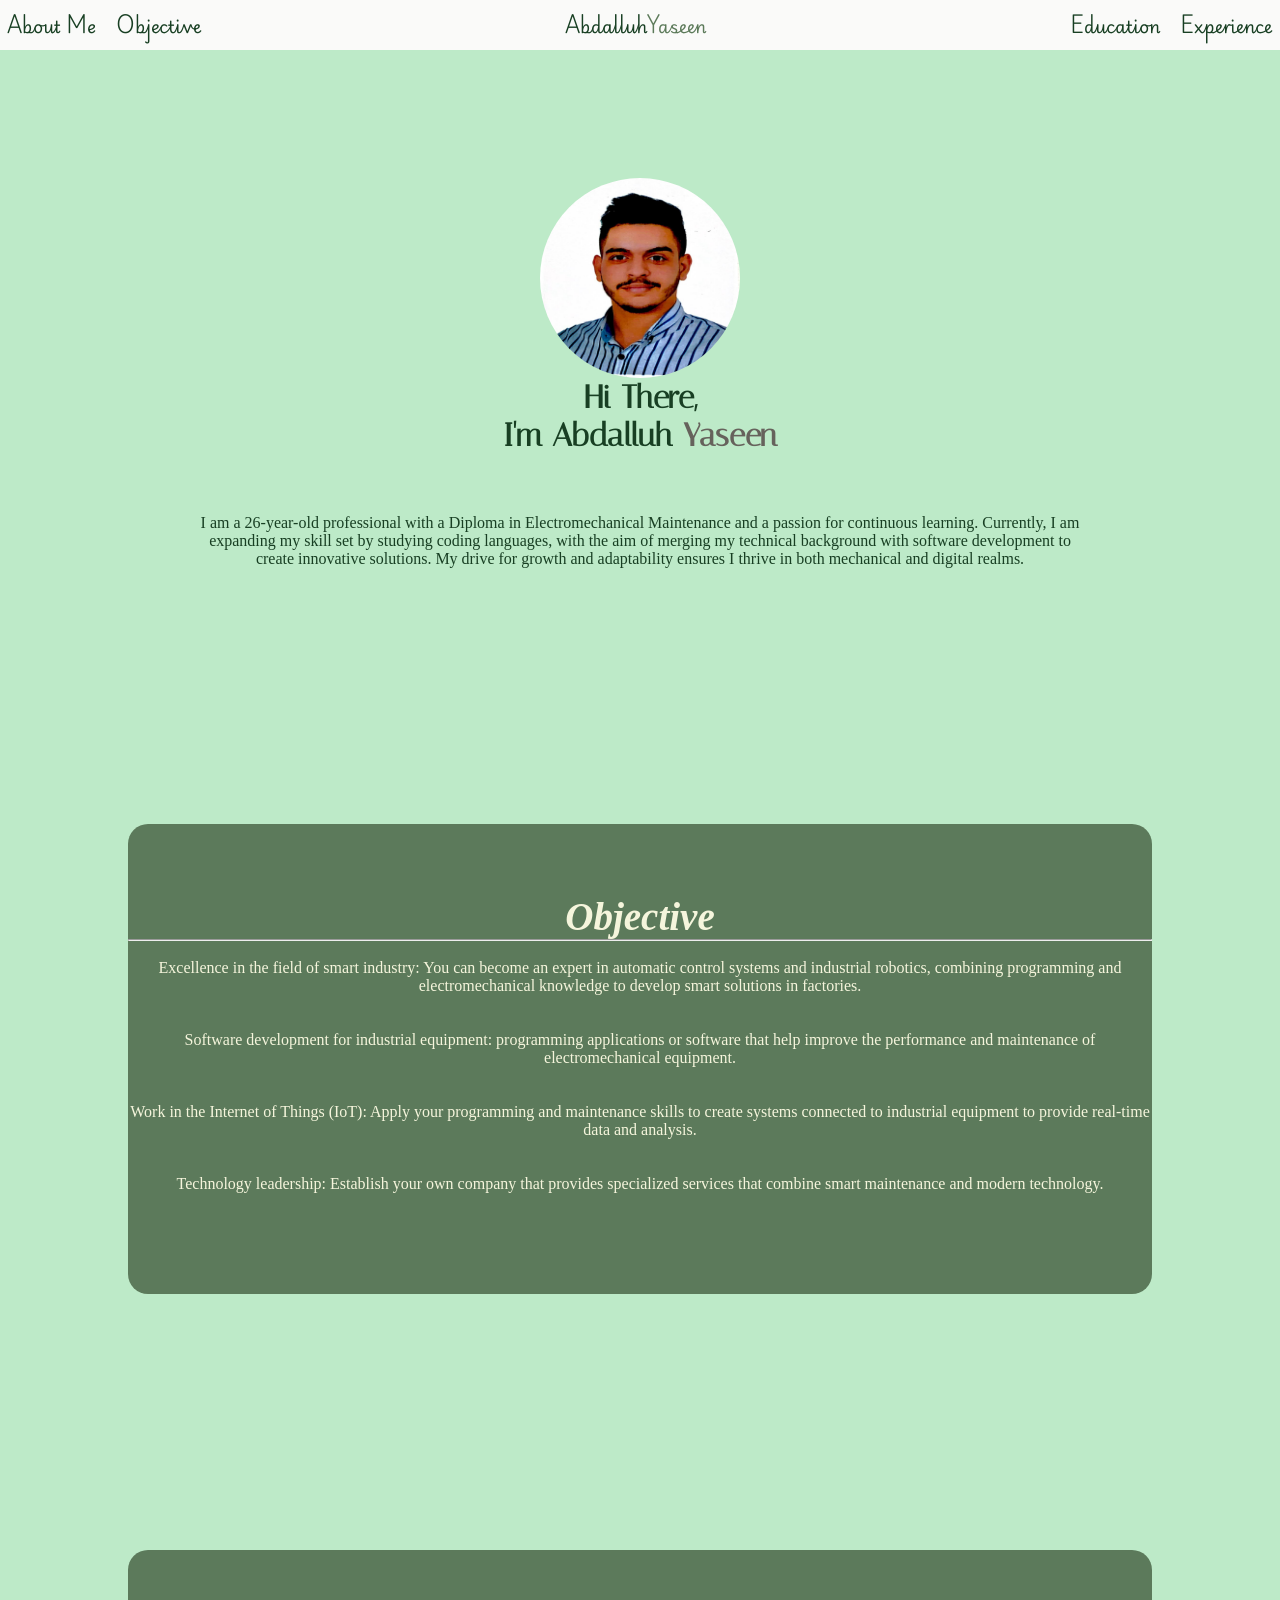
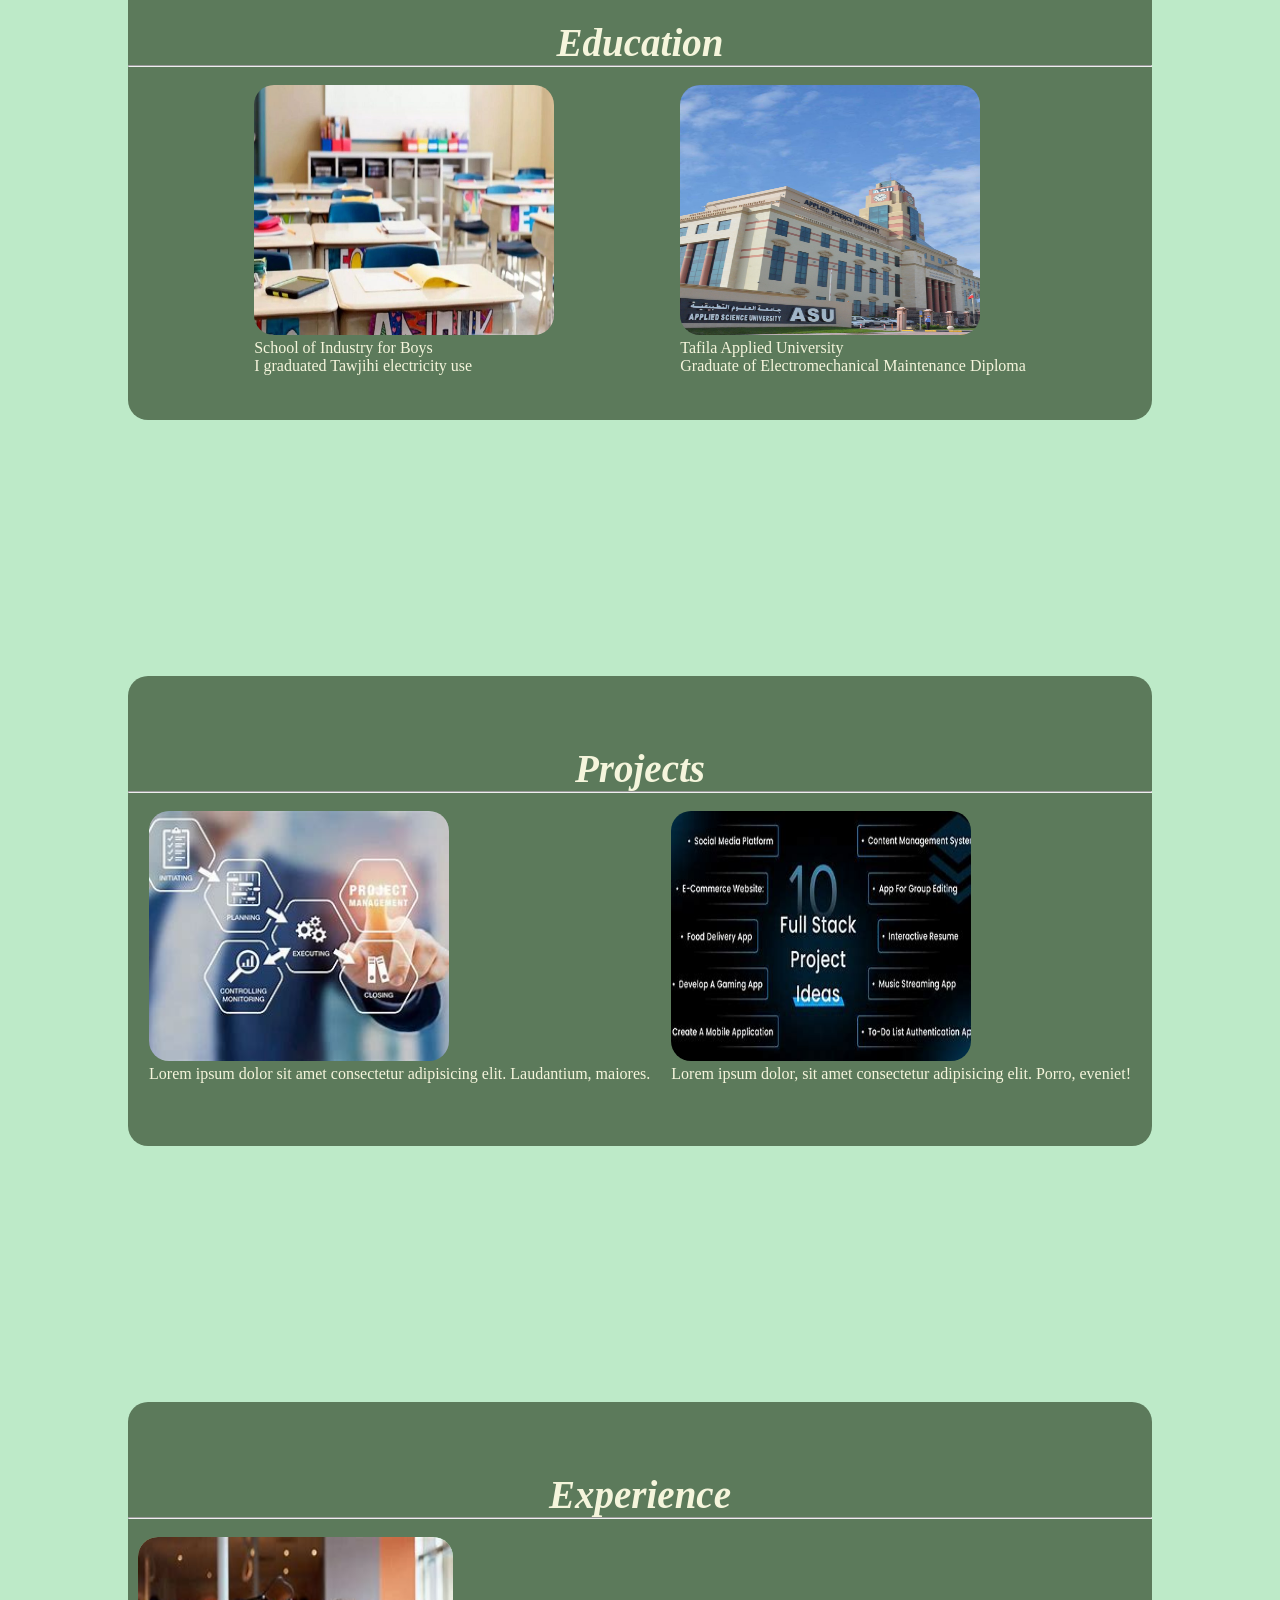
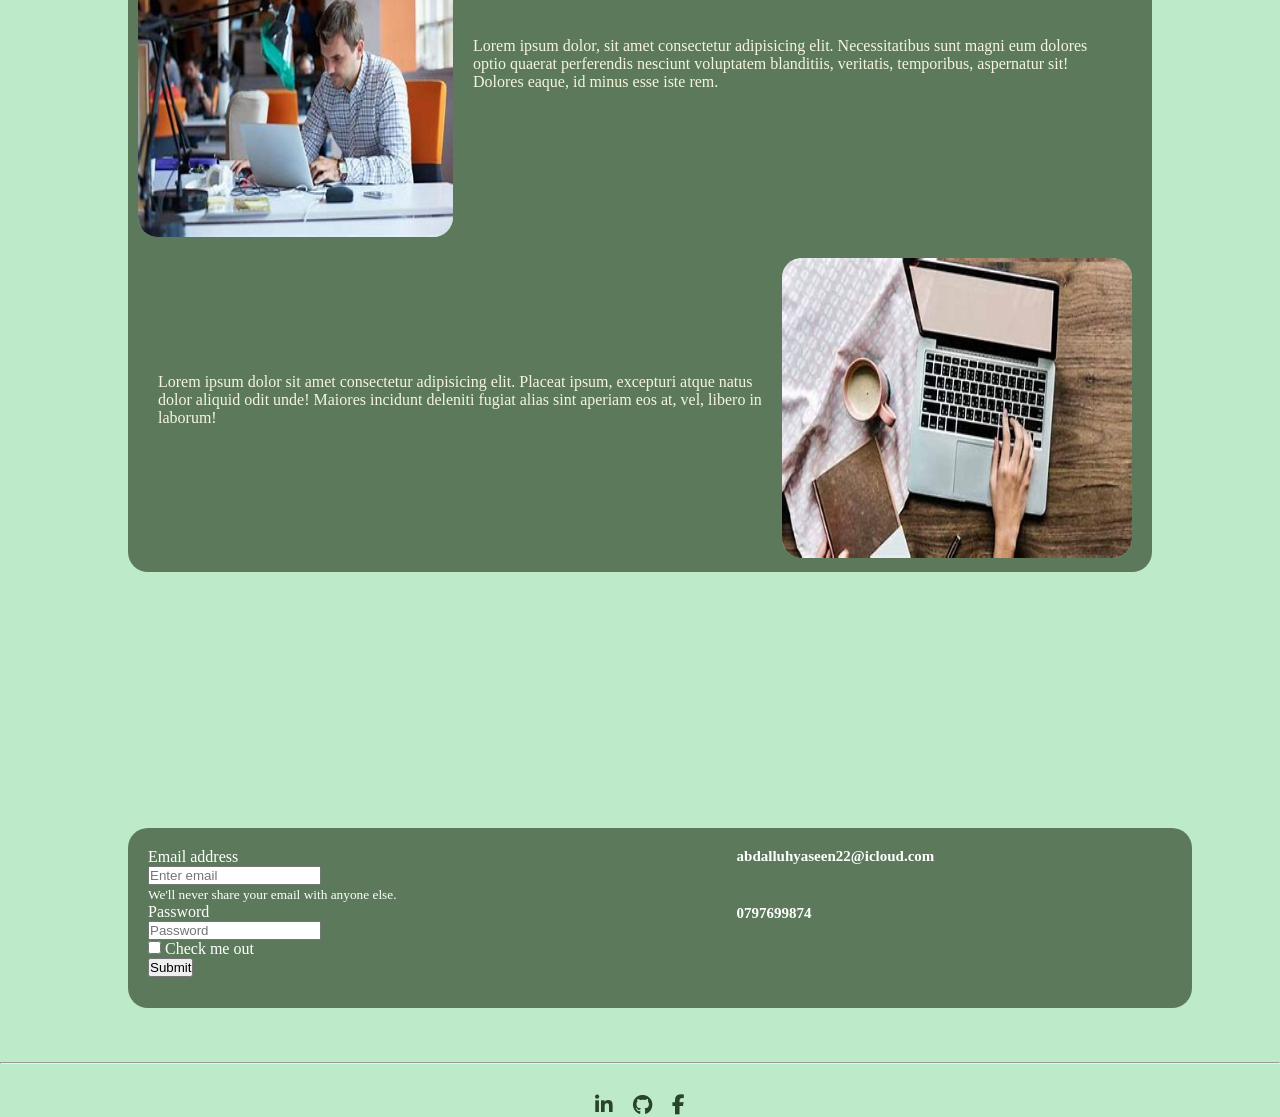
==== index.html @ 4212daca "finish my project 2" ====
<!DOCTYPE html>
<html lang="en">
<head>
    <meta charset="UTF-8">
    <meta name="viewport" content="width=device-width, initial-scale=1.0">
    <title>My Project</title>
    <link rel="stylesheet" href="style1.css">
    <link rel="preconnect" href="https://fonts.googleapis.com">
<link rel="preconnect" href="https://fonts.gstatic.com" crossorigin>
<link href="https://fonts.googleapis.com/css2?family=Playwrite+FR+Moderne:wght@100..400&display=swap" rel="stylesheet">
<link rel="preconnect" href="https://fonts.googleapis.com">
<link rel="preconnect" href="https://fonts.gstatic.com" crossorigin>
<link href="https://fonts.googleapis.com/css2?family=Italiana&display=swap" rel="stylesheet">
<link rel="stylesheet" href="https://cdnjs.cloudflare.com/ajax/libs/font-awesome/6.7.2/css/all.min.css" integrity="sha512-Evv84Mr4kqVGRNSgIGL/F/aIDqQb7xQ2vcrdIwxfjThSH8CSR7PBEakCr51Ck+w+/U6swU2Im1vVX0SVk9ABhg==" crossorigin="anonymous" referrerpolicy="no-referrer" />

</head>
<body>
    <div class="navbar">
        <div class="about"> 
              <a href="">About Me</a>
              <a href="">Objective</a></div>
        <div class="name"><span class="bold">Abdalluh</span><span class="lite">Yaseen</span>
        </div>
        <div class="bar">
            <a href="">Education </a>
            <a href="">Experience</a>
        </div>
    </div>
    <div class="header">
        <img src="/images/WhatsApp Image 2024-12-25 at 10.26.24_e143cb9f.jpg"> 
        <div>
        <h1>Hi There,<br>I'm Abdalluh <b class="yaseen">Yaseen</b></h1></div>
        <p class="small">I am a 26-year-old professional with a Diploma in Electromechanical Maintenance and a passion for continuous learning. Currently, I am expanding my skill set by studying coding languages, with the aim of merging my technical background with software development to create innovative solutions. My drive for growth and adaptability ensures I thrive in both mechanical and digital realms.

        </p>

        </div>
    </div>
    <div class="Objective">
        <h1 style="text-align: center; color: beige; font-style: italic; font-size: 39px;">Objective<hr></h1> <br>
<ol>
<li>Excellence in the field of smart industry: You can become an expert in automatic control systems and industrial robotics, combining programming and electromechanical knowledge to develop smart solutions in factories.</li><br><br>
<li>Software development for industrial equipment: programming applications or software that help improve the performance and maintenance of electromechanical equipment.</li><br><br>
<li>Work in the Internet of Things (IoT): Apply your programming and maintenance skills to create systems connected to industrial equipment to provide real-time data and analysis.</li><br><br>
<li>Technology leadership: Establish your own company that provides specialized services that combine smart maintenance and modern technology.</li>

</ol>














        
    </div>
<div class="Education">
<h1 style="text-align: center; color: beige; font-style: italic; font-size: 39px;">Education<hr></h1> <br>
<div class="between">
<div class="card1">
<img src="/images/3.jpg" > <br>School of Industry for Boys <br>I graduated Tawjihi electricity use
</div>
<div class="card2">
<img src="/images/5.jpeg"><br>Tafila Applied University  <br>Graduate of Electromechanical Maintenance Diploma
</div>
</div>
</div>
<div class="Education">
    <h1 style="text-align: center; color: beige; font-style: italic; font-size: 39px;">Projects<hr></h1> <br>
    <div class="between">
    <div class="card1">
    <img src="/images/25.jpeg" > <br>Lorem ipsum dolor sit amet consectetur adipisicing elit. Laudantium, maiores.
    </div>
    <div class="card2">
    <img src="/images/30.jpeg"><br>Lorem ipsum dolor, sit amet consectetur adipisicing elit. Porro, eveniet!
    </div>
    </div>
    </div>
    <div class="career">
        <h1 style="text-align: center; color: beige; font-style: italic; font-size: 39px;">Experience<hr></h1> <br>
        <div class="first"> <div class="career1"><img class="in" src="/images/OIP.jpeg"></div> <p>Lorem ipsum dolor, sit amet consectetur adipisicing elit. Necessitatibus sunt magni eum dolores optio quaerat perferendis nesciunt voluptatem blanditiis, veritatis, temporibus, aspernatur sit! Dolores eaque, id minus esse iste rem.</p></div><br><br>
       <div class="first2"><p>Lorem ipsum dolor sit amet consectetur adipisicing elit. Placeat ipsum, excepturi atque natus dolor aliquid odit unde! Maiores incidunt deleniti fugiat alias sint aperiam eos at, vel, libero in laborum!</p><div class="career2"> <img class="in" src="images/OIP (1).jpeg"></div></div>  
    
    </div>
  <div class="contact">
<div class="contact1">
    <form>
        <div class="form-group">
          <label for="exampleInputEmail1">Email address <br></label>
          <input type="email" class="form-control" id="exampleInputEmail1" aria-describedby="emailHelp" placeholder="Enter email">
          <small id="emailHelp" class="form-text text-muted"><br> We'll never share your email with anyone else.</small>
        </div>
        <div class="form-group">
          <label for="exampleInputPassword1">Password</label><br>
          <input type="password" class="form-control" id="exampleInputPassword1" placeholder="Password">
        </div>
        <div class="form-group form-check">
          <input type="checkbox" class="form-check-input" id="exampleCheck1">
          <label class="form-check-label" for="exampleCheck1">Check me out</label>
        </div>
        <button type="submit" class="btn btn-primary">Submit</button>
      </form>
<div class="contact2">
<h2>abdalluhyaseen22@icloud.com</h2>
<h2>0797699874</h2>
</div>



</div>






  </div>
    <br><br><br><hr>
<div class="Footer">

<div class="social"><a href="https://www.linkedin.com/feed/" target="_blank"><i class="fa-brands fa-linkedin-in"></i></a>
    <a href="https://github.com/abdalluhyaseen" target="_blank"><i class="fa-brands fa-github"></i></a>
    <a href="https://www.facebook.com/profile.php?id=100076583322392" target="_blank"><i class="fa-brands fa-facebook-f"></i></a>
</div>
</div>

<script src="https://cdn.jsdelivr.net/npm/bootstrap@5.3.3/dist/js/bootstrap.bundle.min.js" integrity="sha384-YvpcrYf0tY3lHB60NNkmXc5s9fDVZLESaAA55NDzOxhy9GkcIdslK1eN7N6jIeHz" crossorigin="anonymous"></script>
<script src="https://cdn.jsdelivr.net/npm/bootstrap@5.3.3/dist/js/bootstrap.bundle.min.js" integrity="sha384-YvpcrYf0tY3lHB60NNkmXc5s9fDVZLESaAA55NDzOxhy9GkcIdslK1eN7N6jIeHz" crossorigin="anonymous"></script>
</body>
</html>
---- style1.css ----
*{
    margin: 0%;
    padding: 0%;
 /* box-sizing: border-box; */
}
/* 
اخضر فاتح: #bdeac8
#183f23 : اخضر غامق
#5c7a5a : دارك اخضر
#66625c : بني فاتح
*/
body{
    background-color: #bdeac8;
    scroll-behavior: smooth;
}
.about{
    display: flex;
    gap: 20px;
}

.bar{
    display: flex;
    gap: 20px;
}
.navbar{
    display: flex;
    background-color: #fafaf9;
    font-family: "Playwrite FR Moderne", serif;
    justify-content: space-between;
    font-size: 17px;
    padding: 7px;
}
.navbar a{
    text-decoration: none;
    color: #183f23;

}
.bold{
    font-weight: bold;
    color: #183f23;
}
.lite{
    color: #5c7a5a;

}
.header{
    color: #183f23;
    display: flex;
    justify-content: center;
    flex-direction: column;
    align-items: center;
    text-align: center;
    margin-top: 10%;
    font-family: "Italiana", serif;
}
.header img{
    height: 200px;
    width: 200px;
    border-radius: 50%;
}
.yaseen{
    color: #66625c;
    font-family: "Italiana", serif;
}
.small{
    color: #183f23;
    font-family: Georgia, 'Times New Roman', Times, serif;
    padding-top: 60px;
    margin-left: 190px;
    margin-right: 190px;
}

.Objective{
    background-color: #5c7a5b;
    width: 80%;
    margin-left: 10%;
    margin-right: 10%;
    height: 400px;
    margin-top: 20%;
    padding-top: 70px;
    border-radius: 20px;
  
}
.Objective ol li{
text-align: center;
color:beige ;
list-style: none;
}
.Education{
    background-color: #5c7a5b;
    width: 80%;
    margin-left: 10%;
    margin-right: 10%;
    height: 400px;
    margin-top: 20%;
    padding-top: 70px;
    border-radius: 20px;
}
.between{
display: flex;
justify-content: space-evenly;
color: beige;
}

.card1 img{
    height: 250px;
    width: 300px;
    border-radius: 20px;
}

.card2 img{
    height: 250px;
    width: 300px;
    border-radius: 20px;
}
.career{
    background-color: #5c7a5b;
    width: 80%;
    margin-left: 10%;
    margin-right: 10%;
    height: 700px;
    margin-top: 20%;
    padding-top: 70px;
    border-radius: 20px;
}
.career1{
    background-color: #a9e1a7;
    margin-left: 10px;
    margin-right: 20px;
    height: 300px;
    width:550px;
    border-radius: 20px;
}
.career1 img{
    height:300px;
    width:315px;
    border-radius: 20px;
}
.career2{
    background-color: #a9e1a7;
    height: 300px;
    width:550px;
    margin-left: 10px;
    margin-right: 20px;
    border-radius: 20px;
position: relative;
bottom: 15px;
}
.career2 img{
    height:300px;
    width:350px;
    border-radius: 20px;
}
.first{
    display: flex;
    flex-direction: row;
}
.first p{
    color: beige;
    margin-top: 100px;
    margin-right: 30px;
}
.social{
    margin-top: 30px;
    display: flex;
    gap: 20px;

}
.social a{
    color:#2a4429;
    font-size: 20px;

}
.social a:hover{
    color:#2a4429;
    font-size: 20px;
    transform: scale(1.2);
    transition:0.3s ease-in-out;

}
.first2{
    display: flex;
    flex-direction: row;
    width: 100%;
}
.first2 p{
    color: beige;
    margin-top: 100px;
    margin-left: 30px;
}








@media (max-width: 800px){
    .navbar a{
   display: none;
    }
    .name{
       margin-right: 70%;
    }
    .small{
        margin-left: 1%;
        margin-right: 1%;
    }

    .Objective{
        height: 600px;
    }
    .between{
      display: grid;
      grid-template-rows: repeat(2,155px);
    }
     .card1 img{
        width: 100px;
        height: 100px;
    } 
    .card2 img{
        width: 100px;
        height: 100px;
    } 
.card2{
display: grid;
justify-items: center;
text-align: center;
} 
.card1{
    display: grid;
justify-items: center;
} 
.career{
display: grid;
grid-template-rows: repeat(3,1fr);
grid-template-columns:350px ;
}
.career1 img{
    width: 100px;
    height: 100px;
}
.career1{
    width:200px;
    height: 100px;
}
.career2 img{
    width: 100px;
    height: 100px;
}
.career2{
    width:200px;
    height: 100px;
}
}
.contact{
background-color: #5c7a5b;
width: 80%;
color: white;
margin-left: 10%;
margin-right: 10%;
height: 140px;
margin-top: 20%;
padding: 20px;
border-radius: 20px;
display: flex;
justify-content: space-between;

}
.contact1{
    display: flex;
   flex-direction: row;
   gap: 340px;
}
.contact2{
    display: flex;
    flex-direction: column;
    font-size: 10px;
    gap: 40px;
}

@media(max-width: 800px){

.contact1{
display: flex;
grid-template-rows: repeat(2,1fr);
gap: 10px;
flex-direction: row;
}
.contact2{
display: flex;
flex-direction: column;
font-size: 9px;
gap: 2px;
}





}





.Footer{
   display: flex;
justify-content: center;
justify-items: center;
position: relative;

}
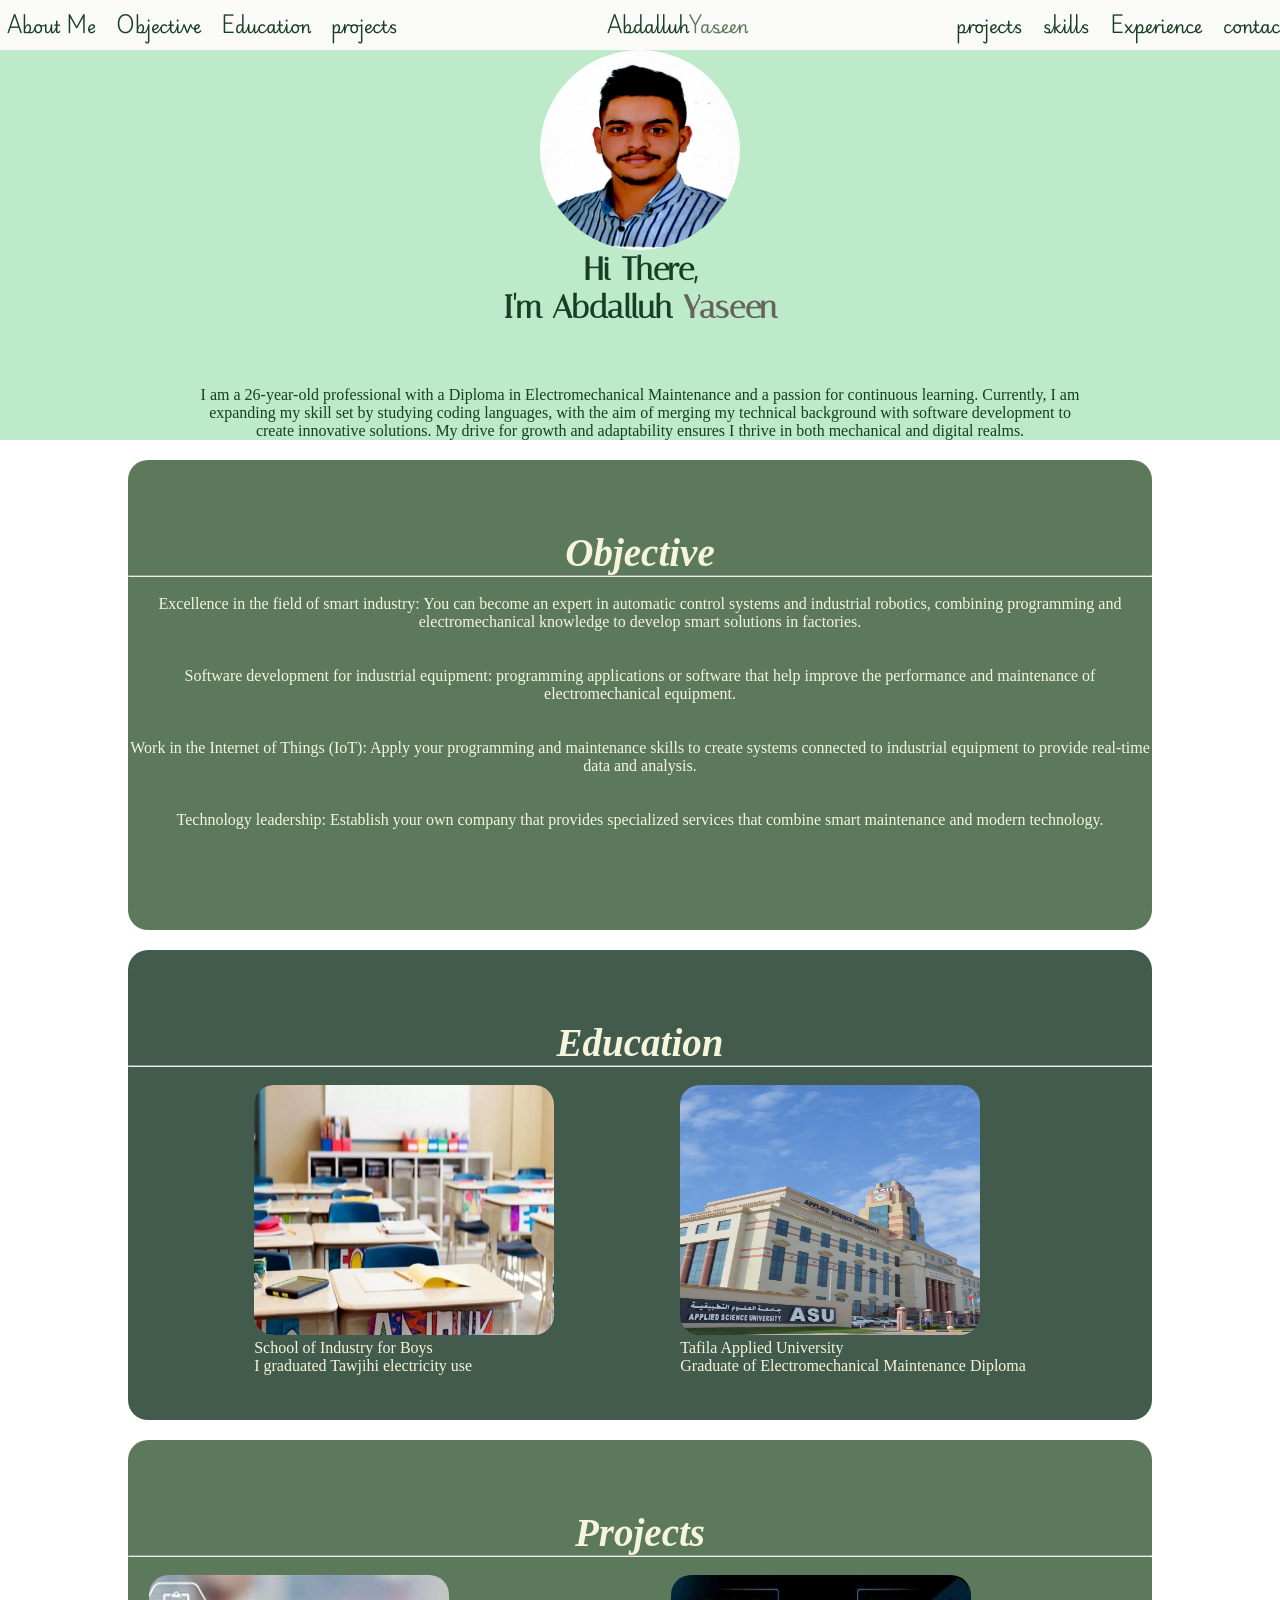
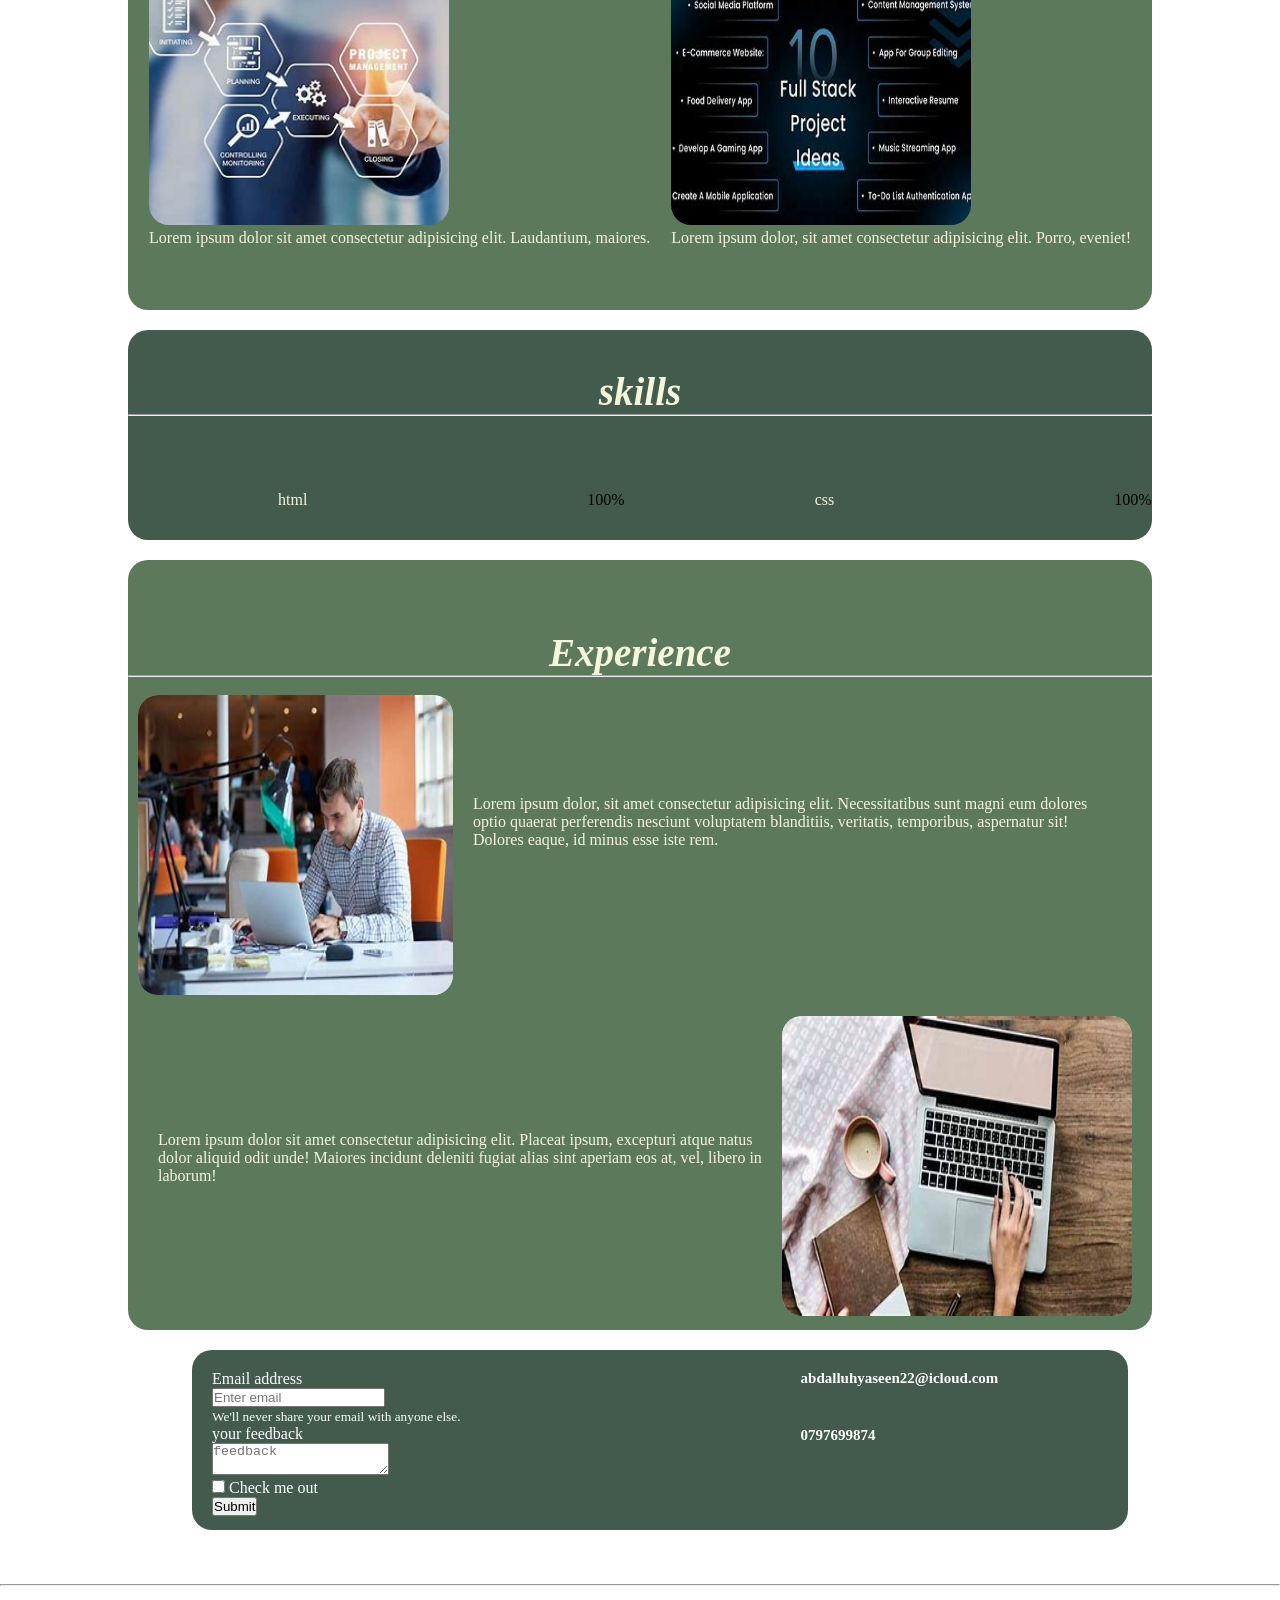
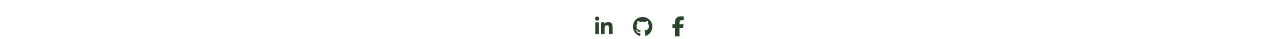
==== commit f1d8d04f: "finish" ====
--- a/index.html
+++ b/index.html
@@ -4,7 +4,7 @@
     <meta charset="UTF-8">
     <meta name="viewport" content="width=device-width, initial-scale=1.0">
     <title>My Project</title>
-    <link rel="stylesheet" href="style1.css">
+    <link rel="stylesheet" href="style.css">
     <link rel="preconnect" href="https://fonts.googleapis.com">
 <link rel="preconnect" href="https://fonts.gstatic.com" crossorigin>
 <link href="https://fonts.googleapis.com/css2?family=Playwrite+FR+Moderne:wght@100..400&display=swap" rel="stylesheet">
@@ -17,16 +17,24 @@
 <body>
     <div class="navbar">
         <div class="about"> 
-              <a href="">About Me</a>
-              <a href="">Objective</a></div>
+          
+              <a href="#about-me">About Me</a>
+              <a href="#objective">Objective</a>
+              <a href="#Education">Education </a>
+              <a href="#Projects">projects </a>
+              </div>
+              
         <div class="name"><span class="bold">Abdalluh</span><span class="lite">Yaseen</span>
         </div>
         <div class="bar">
-            <a href="">Education </a>
-            <a href="">Experience</a>
+          <a href="#Projects">projects</a>
+          <a href="#skills">skills</a>
+            <a href="#Experience">Experience</a>
+            <a href="#contact">contact</a>
+
         </div>
     </div>
-    <div class="header">
+    <div id="about-me" class="header">
         <img src="/images/WhatsApp Image 2024-12-25 at 10.26.24_e143cb9f.jpg"> 
         <div>
         <h1>Hi There,<br>I'm Abdalluh <b class="yaseen">Yaseen</b></h1></div>
@@ -36,33 +44,18 @@
 
         </div>
     </div>
-    <div class="Objective">
-        <h1 style="text-align: center; color: beige; font-style: italic; font-size: 39px;">Objective<hr></h1> <br>
+    <div id="objective" class="Objective">
+        <h1 class="on-inline">Objective<hr></h1> <br>
 <ol>
 <li>Excellence in the field of smart industry: You can become an expert in automatic control systems and industrial robotics, combining programming and electromechanical knowledge to develop smart solutions in factories.</li><br><br>
 <li>Software development for industrial equipment: programming applications or software that help improve the performance and maintenance of electromechanical equipment.</li><br><br>
 <li>Work in the Internet of Things (IoT): Apply your programming and maintenance skills to create systems connected to industrial equipment to provide real-time data and analysis.</li><br><br>
 <li>Technology leadership: Establish your own company that provides specialized services that combine smart maintenance and modern technology.</li>
 
-</ol>
-
-
-
-
-
-
-
-
-
-
-
-
-
-
-        
+</ol>     
     </div>
-<div class="Education">
-<h1 style="text-align: center; color: beige; font-style: italic; font-size: 39px;">Education<hr></h1> <br>
+<div id="Education" class="Education">
+<h1 class="on-inline">Education<hr></h1> <br>
 <div class="between">
 <div class="card1">
 <img src="/images/3.jpg" > <br>School of Industry for Boys <br>I graduated Tawjihi electricity use
@@ -72,8 +65,8 @@
 </div>
 </div>
 </div>
-<div class="Education">
-    <h1 style="text-align: center; color: beige; font-style: italic; font-size: 39px;">Projects<hr></h1> <br>
+<div id="Projects" class="Projects">
+    <h1 class="on-inline">Projects<hr></h1> <br>
     <div class="between">
     <div class="card1">
     <img src="/images/25.jpeg" > <br>Lorem ipsum dolor sit amet consectetur adipisicing elit. Laudantium, maiores.
@@ -83,13 +76,33 @@
     </div>
     </div>
     </div>
-    <div class="career">
-        <h1 style="text-align: center; color: beige; font-style: italic; font-size: 39px;">Experience<hr></h1> <br>
+
+<div id="skills" class="skills">
+  <h1 class="on-inline">skills<hr></h1> <br>
+  <div class="animation">
+<div class="html">html</div>
+<div class="html1">
+  <div class="html2"></div>
+</div>
+<div>100%</div>
+<div class="css">css</div>
+<div class="css1">
+  <div class="css2"></div>
+</div>
+<div>100%</div>
+</div>
+
+</div>
+
+
+
+    <div id="Experience" class="career">
+        <h1 class="on-inline">Experience<hr></h1> <br>
         <div class="first"> <div class="career1"><img class="in" src="/images/OIP.jpeg"></div> <p>Lorem ipsum dolor, sit amet consectetur adipisicing elit. Necessitatibus sunt magni eum dolores optio quaerat perferendis nesciunt voluptatem blanditiis, veritatis, temporibus, aspernatur sit! Dolores eaque, id minus esse iste rem.</p></div><br><br>
        <div class="first2"><p>Lorem ipsum dolor sit amet consectetur adipisicing elit. Placeat ipsum, excepturi atque natus dolor aliquid odit unde! Maiores incidunt deleniti fugiat alias sint aperiam eos at, vel, libero in laborum!</p><div class="career2"> <img class="in" src="images/OIP (1).jpeg"></div></div>  
     
     </div>
-  <div class="contact">
+  <div id="contact" class="contact">
 <div class="contact1">
     <form>
         <div class="form-group">
@@ -98,8 +111,8 @@
           <small id="emailHelp" class="form-text text-muted"><br> We'll never share your email with anyone else.</small>
         </div>
         <div class="form-group">
-          <label for="exampleInputPassword1">Password</label><br>
-          <input type="password" class="form-control" id="exampleInputPassword1" placeholder="Password">
+          <label for="exampleInputPassword1">your feedback</label><br>
+          <textarea  placeholder="feedback"></textarea>
         </div>
         <div class="form-group form-check">
           <input type="checkbox" class="form-check-input" id="exampleCheck1">
@@ -111,8 +124,6 @@
 <h2>abdalluhyaseen22@icloud.com</h2>
 <h2>0797699874</h2>
 </div>
-
-
 
 </div>
 
--- a/style.css
+++ b/style.css
@@ -0,0 +1,455 @@
+*{
+    margin: 0%;
+    padding: 0%;
+ /* box-sizing: border-box; */
+}
+/* 
+اخضر فاتح: #bdeac8
+#183f23 : اخضر غامق
+#5c7a5a : دارك اخضر
+#66625c : بني فاتح
+*/
+body{
+    /* background-color: #bdeac8; */
+    scroll-behavior: smooth;
+}
+.about{
+    display: flex;
+    gap: 20px;
+}
+
+.bar{
+    display: flex;
+    gap: 20px;
+}
+.navbar{
+    display: flex;
+    background-color: #fafaf9;
+    font-family: "Playwrite FR Moderne", serif;
+    justify-content: space-between;
+    font-size: 17px;
+    padding: 7px;
+    position: fixed;
+    width: 100%;
+    top: 0;
+}
+.navbar a{
+    text-decoration: none;
+    color: #183f23;
+
+}
+.bold{
+    font-weight: bold;
+    color: #183f23;
+}
+.lite{
+    color: #5c7a5a;
+
+}
+.header{
+    background-color: #bdeac8;
+    color: #183f23;
+    display: flex;
+    justify-content: center;
+    flex-direction: column;
+    align-items: center;
+    text-align: center;
+    margin-top: 50px;
+    font-family: "Italiana", serif;
+}
+.header img{
+    height: 200px;
+    width: 200px;
+    border-radius: 50%;
+}
+.yaseen{
+    color: #66625c;
+    font-family: "Italiana", serif;
+}
+.small{
+    color: #183f23;
+    font-family: Georgia, 'Times New Roman', Times, serif;
+    padding-top: 60px;
+    margin-left: 190px;
+    margin-right: 190px;
+}
+
+.Objective{
+    background-color: #5c7a5b;
+    width: 80%;
+    margin-left: 10%;
+    margin-right: 10%;
+    height: 400px;
+    margin-top: 20px;
+    padding-top: 70px;
+    border-radius: 20px;
+  
+}
+.Objective ol li{
+text-align: center;
+color:beige ;
+list-style: none;
+}
+.Education{
+    background-color: #435b4d;
+    width: 80%;
+    margin-left: 10%;
+    margin-right: 10%;
+    height: 400px;
+    margin-top: 20px;
+    padding-top: 70px;
+    border-radius: 20px;
+}
+.Projects{
+   
+        background-color: #5c7a5b;
+        width: 80%;
+        margin-left: 10%;
+        margin-right: 10%;
+        height: 400px;
+        margin-top: 20px;
+        padding-top: 70px;
+        border-radius: 20px;
+    
+}
+.between{
+display: flex;
+justify-content: space-evenly;
+color: beige;
+}
+
+.card1 img{
+    height: 250px;
+    width: 300px;
+    border-radius: 20px;
+}
+
+.card2 img{
+    height: 250px;
+    width: 300px;
+    border-radius: 20px;
+}
+.career{
+    background-color: #5c7a5b;
+    width: 80%;
+    margin-left: 10%;
+    margin-right: 10%;
+    height: 700px;
+    margin-top: 20px;
+    padding-top: 70px;
+    border-radius: 20px;
+}
+.career1{
+    background-color: #a9e1a7;
+    margin-left: 10px;
+    margin-right: 20px;
+    height: 300px;
+    width:550px;
+    border-radius: 20px;
+}
+.career1 img{
+    height:300px;
+    width:315px;
+    border-radius: 20px;
+}
+.career2{
+    background-color: #a9e1a7;
+    height: 300px;
+    width:550px;
+    margin-left: 10px;
+    margin-right: 20px;
+    border-radius: 20px;
+position: relative;
+bottom: 15px;
+}
+.career2 img{
+    height:300px;
+    width:350px;
+    border-radius: 20px;
+}
+.first{
+    display: flex;
+    flex-direction: row;
+}
+.first p{
+    color: beige;
+    margin-top: 100px;
+    margin-right: 30px;
+}
+.social{
+    margin-top: 30px;
+    display: flex;
+    gap: 20px;
+
+}
+.social a{
+    color:#2a4429;
+    font-size: 20px;
+
+}
+.social a:hover{
+    color:#2a4429;
+    font-size: 20px;
+    transform: scale(1.2);
+    transition:0.3s ease-in-out;
+
+}
+.first2{
+    display: flex;
+    flex-direction: row;
+    width: 100%;
+}
+.first2 p{
+    color: beige;
+    margin-top: 100px;
+    margin-left: 30px;
+}
+
+
+@media (max-width: 800px){
+    .navbar a{
+   display: none;
+    }
+    .name{
+       margin-right: 70%;
+    }
+    .small{
+        margin-left: 1%;
+        margin-right: 1%;
+    }
+
+    .Objective{
+        height: 600px;
+    }
+    .between{
+      display: grid;
+      grid-template-rows: repeat(2,155px);
+    }
+     .card1 img{
+        width: 100px;
+        height: 100px;
+    } 
+    .card2 img{
+        width: 100px;
+        height: 100px;
+    } 
+.card2{
+display: grid;
+justify-items: center;
+text-align: center;
+} 
+.card1{
+    display: grid;
+justify-items: center;
+} 
+.career{
+display: grid;
+grid-template-rows: repeat(3,1fr);
+grid-template-columns:350px ;
+}
+.career1 img{
+    width: 100px;
+    height: 100px;
+}
+.career1{
+    width:200px;
+    height: 100px;
+}
+.career2 img{
+    width: 100px;
+    height: 100px;
+}
+.career2{
+    width:200px;
+    height: 100px;
+}
+}
+.contact{
+background-color: #435b4d;
+width: 70%;
+color: white;
+margin-left: 15%;
+margin-right: 15%;
+height: 140px;
+margin-top: 20px;
+padding: 20px;
+border-radius: 20px;
+display: flex;
+justify-content: space-between;
+
+}
+.contact1{
+    display: flex;
+   flex-direction: row;
+   gap: 340px;
+}
+.contact2{
+    display: flex;
+    flex-direction: column;
+    font-size: 10px;
+    gap: 40px;
+}
+
+@media(max-width: 800px){
+
+.contact1{
+display: flex;
+grid-template-rows: repeat(2,1fr);
+gap: 10px;
+flex-direction: row;
+}
+.contact2{
+display: flex;
+flex-direction: column;
+font-size: 9px;
+gap: 2px;
+}
+
+
+
+
+
+}
+
+.skills{
+    background-color: #435b4d;
+    width: 80%;
+    margin-left: 10%;
+    margin-right: 10%;
+    height: 200px;
+    margin-top: 20px;
+    padding-top: 10px;
+    border-radius: 20px;
+    display: flex;
+    flex-direction: column;
+    justify-content: space-evenly;
+}
+.animation{
+    display: flex;
+    gap: 40px;
+    animation: square 2s 4s;
+}
+
+.html , .css{
+   color: beige;
+   padding-left: 150px;
+}
+
+.html1 , .css1{
+width: 200px;
+height: 20px;
+}
+.html2 , .css2{
+   width: 100%;
+   height: 100%;
+    animation: bower 2s 2s infinite;
+}
+
+@keyframes bower{
+ 
+0%{
+    width: 0px;
+    
+}
+
+25%{
+    width: 50px;
+    background-color: red;
+}
+    
+    50%{
+        width: 100px;
+        background-color: yellow;
+    }
+
+
+75%{
+    width: 150px;
+    background-color: rgb(45, 229, 45);
+}
+
+
+100%{
+    width: 200px;
+    background-color: green;
+}
+}
+@media(max-width: 800px){
+  .html2 , .css2{
+ animation: none;
+    }
+    .html , .css{
+      padding-left: 0;
+    }
+}
+    .footer{
+        background-color: #5c7a5b;
+        width: 100%;
+        height: 100px;
+        display: flex;
+        justify-content: center;
+        justify-items: center;
+        position: relative;
+        
+    }
+    
+    .on-inline{
+        text-align: center;
+         color: beige;
+         font-style: italic;
+          font-size: 39px;
+    }
+    .footer{
+        background-color: #5c7a5b;
+        width: 100%;
+        height: 100px;
+        display: flex;
+        justify-content: center;
+        justify-items: center;
+        position: relative;
+        
+    }
+    
+    .on-inline{
+        text-align: center;
+         color: beige;
+         font-style: italic;
+          font-size: 39px;
+    }
+    .footer{
+        background-color: #5c7a5b;
+        width: 100%;
+        height: 100px;
+        display: flex;
+        justify-content: center;
+        justify-items: center;
+        position: relative;
+        
+    }
+    
+    .on-inline{
+        text-align: center;
+        color: beige;
+        font-style: italic;
+         font-size: 39px;
+   }
+
+
+
+
+
+.Footer{
+   display: flex;
+justify-content: center;
+justify-items: center;
+position: relative;
+
+}
+
+.on-inline{
+    text-align: center;
+     color: beige;
+     font-style: italic;
+      font-size: 39px;
+}
+
